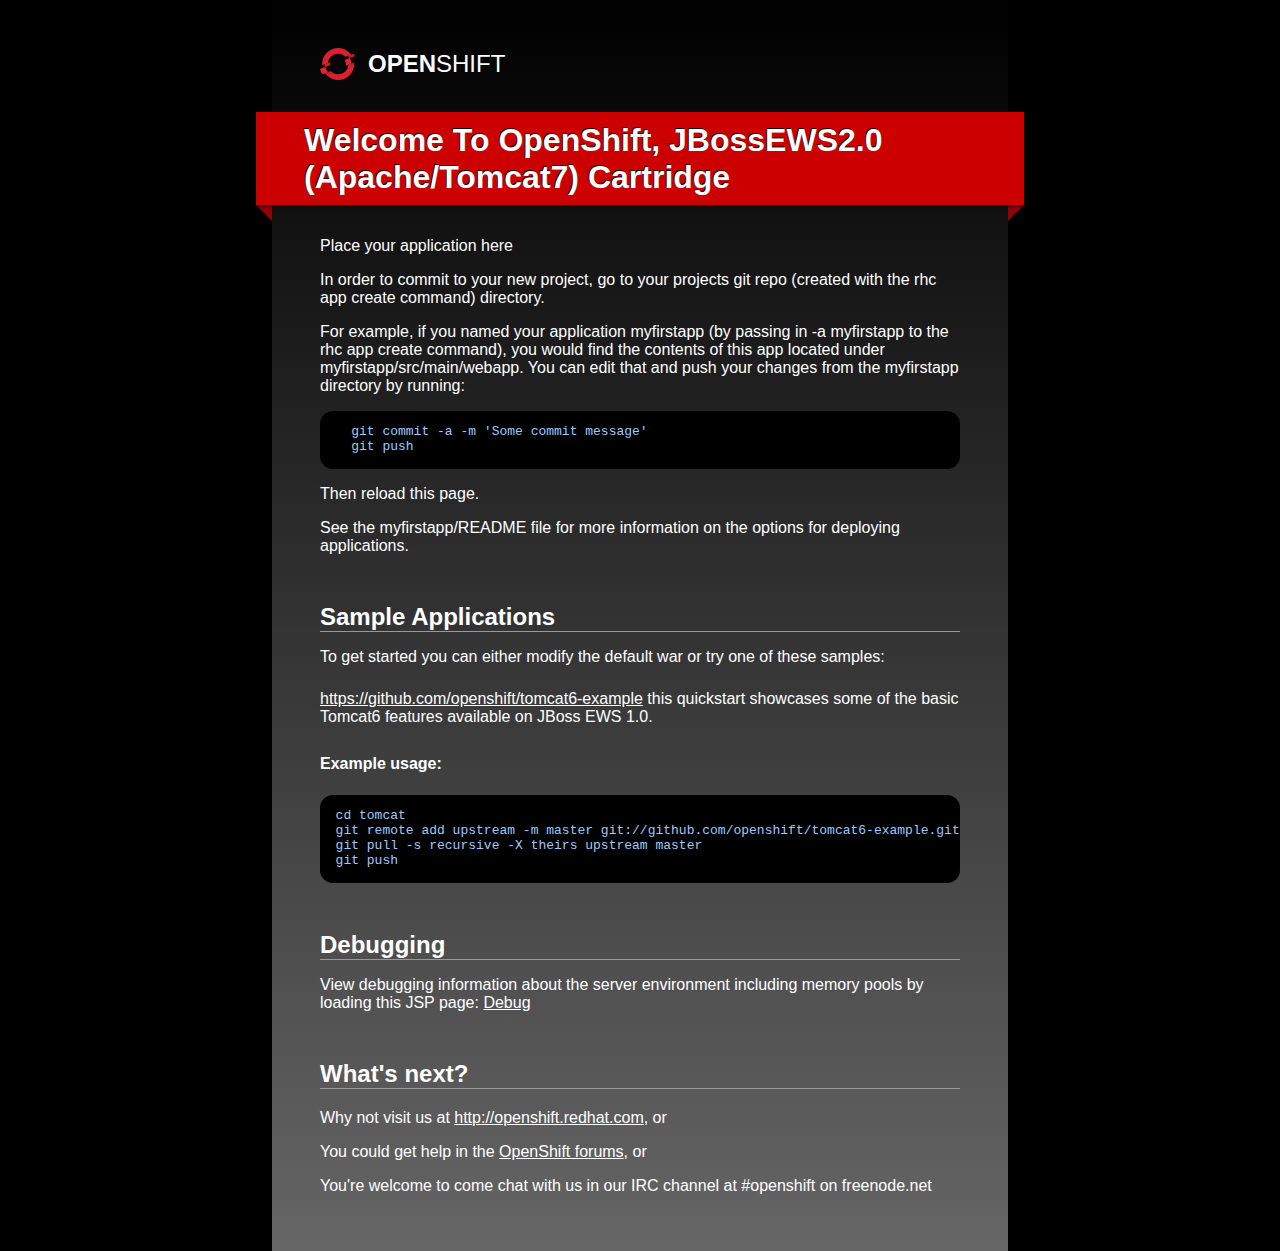
==== src/main/webapp/index.html @ d82b63ca "Creating template" ====
<!doctype html>
<html lang="en">
<head>
  <meta charset="utf-8">
  <meta http-equiv="X-UA-Compatible" content="IE=edge,chrome=1">
  <title>Welcome to OpenShift</title>
  <style>
  html { 
  background: black; 
  }
  body {
    background: #333;
    background: -webkit-linear-gradient(top, black, #666);
    background: -o-linear-gradient(top, black, #666);
    background: -moz-linear-gradient(top, black, #666);
    background: linear-gradient(top, black, #666);
    color: white;
    font-family: "Helvetica Neue",Helvetica,"Liberation Sans",Arial,sans-serif;
    width: 40em;
    margin: 0 auto;
    padding: 3em;
  }
  a {
    color: white;
  }

  h1 {
    text-transform: capitalize;
    -moz-text-shadow: -1px -1px 0 black;
    -webkit-text-shadow: 2px 2px 2px black;
    text-shadow: -1px -1px 0 black;
    box-shadow: 1px 2px 2px rgba(0, 0, 0, 0.5);
    background: #CC0000;
    width: 22.5em;
    margin: 1em -2em;
    padding: .3em 0 .3em 1.5em;
    position: relative;
  }
  h1:before {
    content: '';
    width: 0;
    height: 0;
    border: .5em solid #91010B;
    border-left-color: transparent;
    border-bottom-color: transparent;
    position: absolute;
    bottom: -1em;
    left: 0;
    z-index: -1000;
  }
  h1:after {
    content: '';
    width: 0;
    height: 0;
    border: .5em solid #91010B;
    border-right-color: transparent;
    border-bottom-color: transparent;
    position: absolute;
    bottom: -1em;
    right: 0;
    z-index: -1000;
  }
  h2 { 
    margin: 2em 0 .5em;
    border-bottom: 1px solid #999;
  }

  pre {
    background: black;
    padding: 1em 0 0;
    -webkit-border-radius: 1em;
    -moz-border-radius: 1em;
    border-radius: 1em;
    color: #9cf;
  }

  ul { 
    margin: 0; 
    padding: 0;
  }
  li {
    list-style-type: none;
    padding: .5em 0;
  }

  .brand {
    display: block;
    text-decoration: none;
  }
  .brand .brand-image {
    float: left;
    border: none;
  }
  .brand .brand-text {
    float: left;
    font-size: 24px;
    line-height: 24px;
    padding: 4px 0;
    color: white;
    text-transform: uppercase;
  }
  .brand:hover,
  .brand:active {
    text-decoration: underline;
  }

  .brand:before,
  .brand:after {
    content: ' ';
    display: table;
  }
  .brand:after {
    clear: both;
  }
  </style>
</head>
<body>
  <a href="http://openshift.com" class="brand">
    <img class="brand-image"
      alt="OpenShift logo"
      src="[data-uri]">
    <div class="brand-text"><strong>Open</strong>Shift</div>
  </a>
  <h1>
    Welcome to OpenShift, JBossEWS2.0 (Apache/Tomcat7) Cartridge
  </h1>
  <p>
    Place your application here
  </p>
  <p>
    In order to commit to your new project, go to your projects git repo  (created with the rhc app create command) directory.
  </p>
  <p>
    For example, if you named your application myfirstapp (by passing in -a myfirstapp to the rhc app create command),
      you would find the contents of this app located under myfirstapp/src/main/webapp. You can edit that and push your
      changes from the myfirstapp directory by running:
  </p>
  <pre>
    git commit -a -m 'Some commit message'
    git push
  </pre>
  <p>
    Then reload this page.
  </p>
  <p>See the myfirstapp/README file for more information on the options for deploying applications.</p>


<h2>Sample Applications</h2>
<p>To get started you can either modify the default war or try one of these samples:
  <ul>
    <li><a href="https://github.com/openshift/tomcat6-example">https://github.com/openshift/tomcat6-example</a> this quickstart showcases some of the basic Tomcat6 features available on JBoss EWS 1.0.</li>
  </ul>
  
  <h4>Example usage:</h4>
  <pre>
  cd tomcat
  git remote add upstream -m master git://github.com/openshift/tomcat6-example.git
  git pull -s recursive -X theirs upstream master
  git push
  </pre>
</p>

<h2>Debugging</h2>
<p>View debugging information about the server environment including memory pools by loading this JSP page: <a href="snoop.jsp">Debug</a></p>

  <h2>
    What's next?
  </h2>
  <ul>
    <li>
      Why not visit us at <a href="http://openshift.redhat.com">http://openshift.redhat.com</a>, or
    </li>
    <li>
      You could get help in the <a href="http://www.redhat.com/openshift">OpenShift forums</a>, or
    </li>
    <li>
      You're welcome to come chat with us in our IRC channel at #openshift on freenode.net
    </li>
  </ul>
</body>
</html>
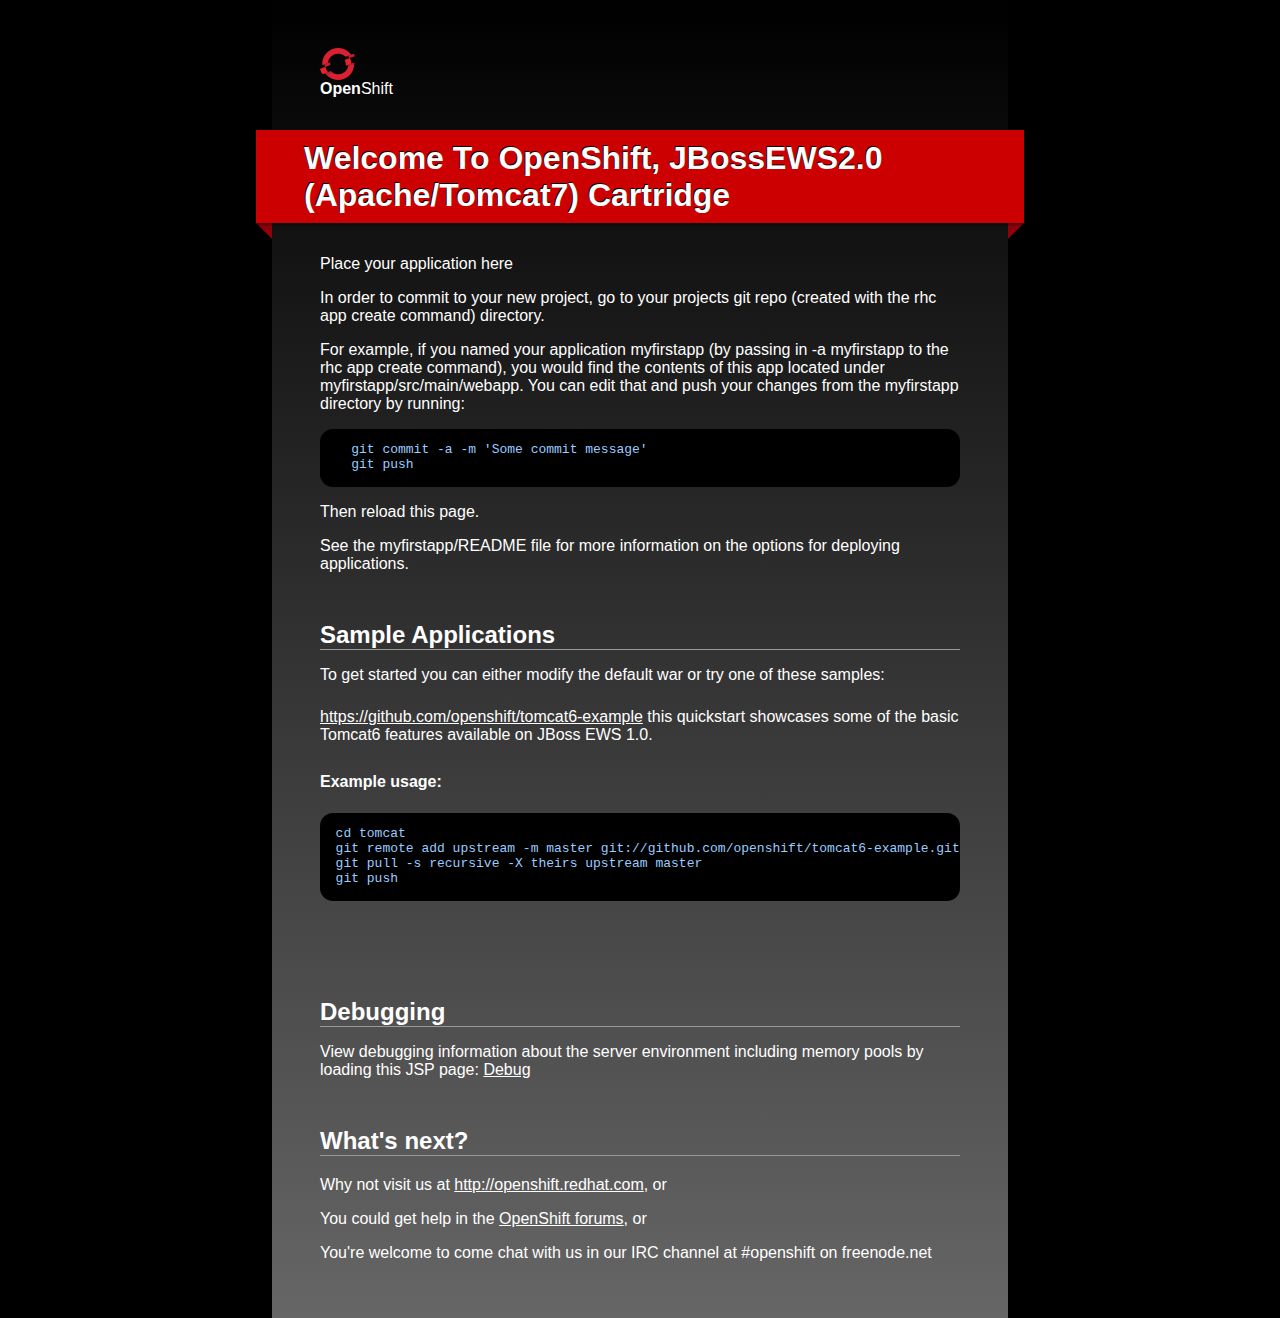
==== commit 74ca771b: "WebShop" ====
--- a/src/main/webapp/index.html
+++ b/src/main/webapp/index.html
@@ -1,10 +1,11 @@
-<!doctype html>
+<!DOCTYPE html>
 <html lang="en">
 <head>
-  <meta charset="utf-8">
-  <meta http-equiv="X-UA-Compatible" content="IE=edge,chrome=1">
-  <title>Welcome to OpenShift</title>
-  <style>
+<meta name="generator" content="HTML Tidy, see www.w3.org">
+<meta charset="utf-8">
+<meta http-equiv="X-UA-Compatible" content="IE=edge,chrome=1">
+<title>Welcome to OpenShift</title>
+<style type="text/css">
   html { 
   background: black; 
   }
@@ -112,70 +113,87 @@
   .brand:after {
     clear: both;
   }
-  </style>
+  
+</style>
 </head>
 <body>
-  <a href="http://openshift.com" class="brand">
-    <img class="brand-image"
-      alt="OpenShift logo"
-      src="[data-uri]">
-    <div class="brand-text"><strong>Open</strong>Shift</div>
-  </a>
-  <h1>
-    Welcome to OpenShift, JBossEWS2.0 (Apache/Tomcat7) Cartridge
-  </h1>
-  <p>
-    Place your application here
-  </p>
-  <p>
-    In order to commit to your new project, go to your projects git repo  (created with the rhc app create command) directory.
-  </p>
-  <p>
-    For example, if you named your application myfirstapp (by passing in -a myfirstapp to the rhc app create command),
-      you would find the contents of this app located under myfirstapp/src/main/webapp. You can edit that and push your
-      changes from the myfirstapp directory by running:
-  </p>
-  <pre>
+<a href="http://openshift.com" class="brand"><img class=
+"brand-image" alt="OpenShift logo" src=
+"[data-uri]">
+</a> 
+
+<div class="brand-text"><strong>Open</strong>Shift</div>
+
+<h1>Welcome to OpenShift, JBossEWS2.0 (Apache/Tomcat7)
+Cartridge</h1>
+
+<p>Place your application here</p>
+
+<p>In order to commit to your new project, go to your projects git
+repo (created with the rhc app create command) directory.</p>
+
+<p>For example, if you named your application myfirstapp (by
+passing in -a myfirstapp to the rhc app create command), you would
+find the contents of this app located under
+myfirstapp/src/main/webapp. You can edit that and push your changes
+from the myfirstapp directory by running:</p>
+
+<pre>
     git commit -a -m 'Some commit message'
     git push
-  </pre>
-  <p>
-    Then reload this page.
-  </p>
-  <p>See the myfirstapp/README file for more information on the options for deploying applications.</p>
+ 
+</pre>
 
+<p>Then reload this page.</p>
+
+<p>See the myfirstapp/README file for more information on the
+options for deploying applications.</p>
 
 <h2>Sample Applications</h2>
-<p>To get started you can either modify the default war or try one of these samples:
-  <ul>
-    <li><a href="https://github.com/openshift/tomcat6-example">https://github.com/openshift/tomcat6-example</a> this quickstart showcases some of the basic Tomcat6 features available on JBoss EWS 1.0.</li>
-  </ul>
-  
-  <h4>Example usage:</h4>
-  <pre>
+
+<p>To get started you can either modify the default war or try one
+of these samples:</p>
+
+<ul>
+<li><a href=
+"https://github.com/openshift/tomcat6-example">https://github.com/openshift/tomcat6-example</a>
+this quickstart showcases some of the basic Tomcat6 features
+available on JBoss EWS 1.0.</li>
+</ul>
+
+<h4>Example usage:</h4>
+
+<pre>
   cd tomcat
   git remote add upstream -m master git://github.com/openshift/tomcat6-example.git
   git pull -s recursive -X theirs upstream master
   git push
-  </pre>
-</p>
+ 
+</pre>
+
+<br>
+<br>
+ 
 
 <h2>Debugging</h2>
-<p>View debugging information about the server environment including memory pools by loading this JSP page: <a href="snoop.jsp">Debug</a></p>
 
-  <h2>
-    What's next?
-  </h2>
-  <ul>
-    <li>
-      Why not visit us at <a href="http://openshift.redhat.com">http://openshift.redhat.com</a>, or
-    </li>
-    <li>
-      You could get help in the <a href="http://www.redhat.com/openshift">OpenShift forums</a>, or
-    </li>
-    <li>
-      You're welcome to come chat with us in our IRC channel at #openshift on freenode.net
-    </li>
-  </ul>
+<p>View debugging information about the server environment
+including memory pools by loading this JSP page: <a href=
+"snoop.jsp">Debug</a></p>
+
+<h2>What's next?</h2>
+
+<ul>
+<li>Why not visit us at <a href=
+"http://openshift.redhat.com">http://openshift.redhat.com</a>,
+or</li>
+
+<li>You could get help in the <a href=
+"http://www.redhat.com/openshift">OpenShift forums</a>, or</li>
+
+<li>You're welcome to come chat with us in our IRC channel at
+#openshift on freenode.net</li>
+</ul>
 </body>
 </html>
+
